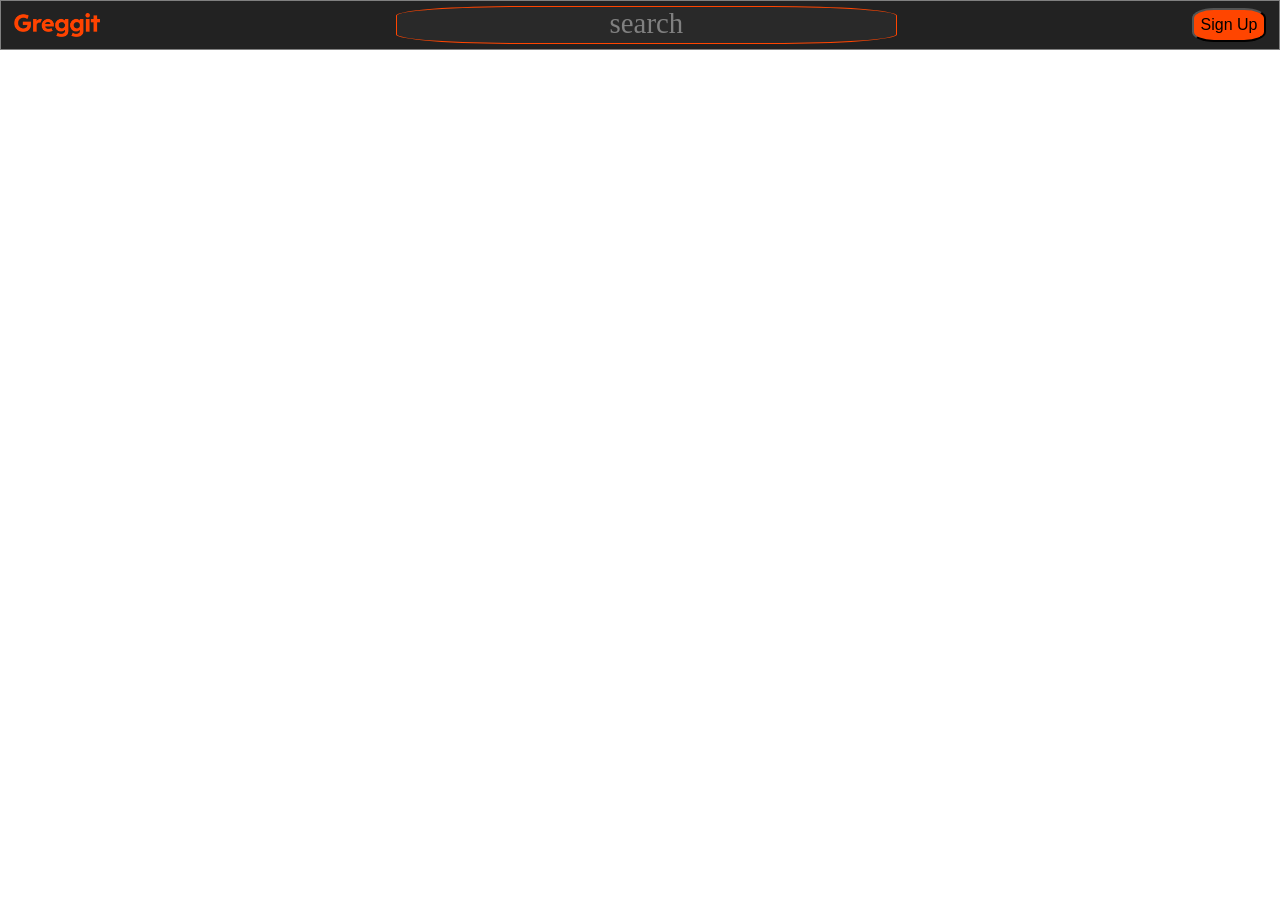
==== html/index.html @ 4bcce82c "feat added css and resources" ====
<!DOCTYPE html>
<html lang="en">
<head>
    <meta charset="UTF-8">
    <meta name="viewport" content="width=device-width, initial-scale=1.0">
    <title>Greggit Home</title>
    <link rel='stylesheet' type="text/css" href='/resources/css/common.css' />
</head>

<body>
    <div class="header">
        <img class="logo" src="/resources/images/greggit.png" alt="Greggit Home">
        <div class="search-bar">
            <p>search</p>
        </div>
        <div class="sign-up">
            <button type="button">Sign Up</button>
        </div>
    </div>
</body>
</html>
---- resources/css/common.css ----
* {
    box-sizing: border-box;
}

body {
    margin: 0;
}

.header {
    display: flex;
    align-items: center;
    background-color: #222;
    border-color: grey ;
    border-style: solid;
    border-width: 1px;
    height: 50px;
    width: 100%;
    padding-right: 2%;
}

.logo {
    height: 50%;
    padding-left: 1%;
}

.search-bar {
    margin: auto;
    text-align: center;
    color: grey;
    border-radius: 25%;
    height: 80%;
    width: 40%;
    background-color: #292929;
    border-style: solid;
    border-color: #FF4500;
    border-width: 1px;
}

.search-bar p {
    margin: 0px;
    font-size: 180%;
}

.sign-up {
    float: right;
}

.sign-up button{
    font-size: 100%;
    white-space: nowrap;
    background-color: #FF4500;
    padding: 10%;
    border-radius: 30%;
    cursor: pointer;
}
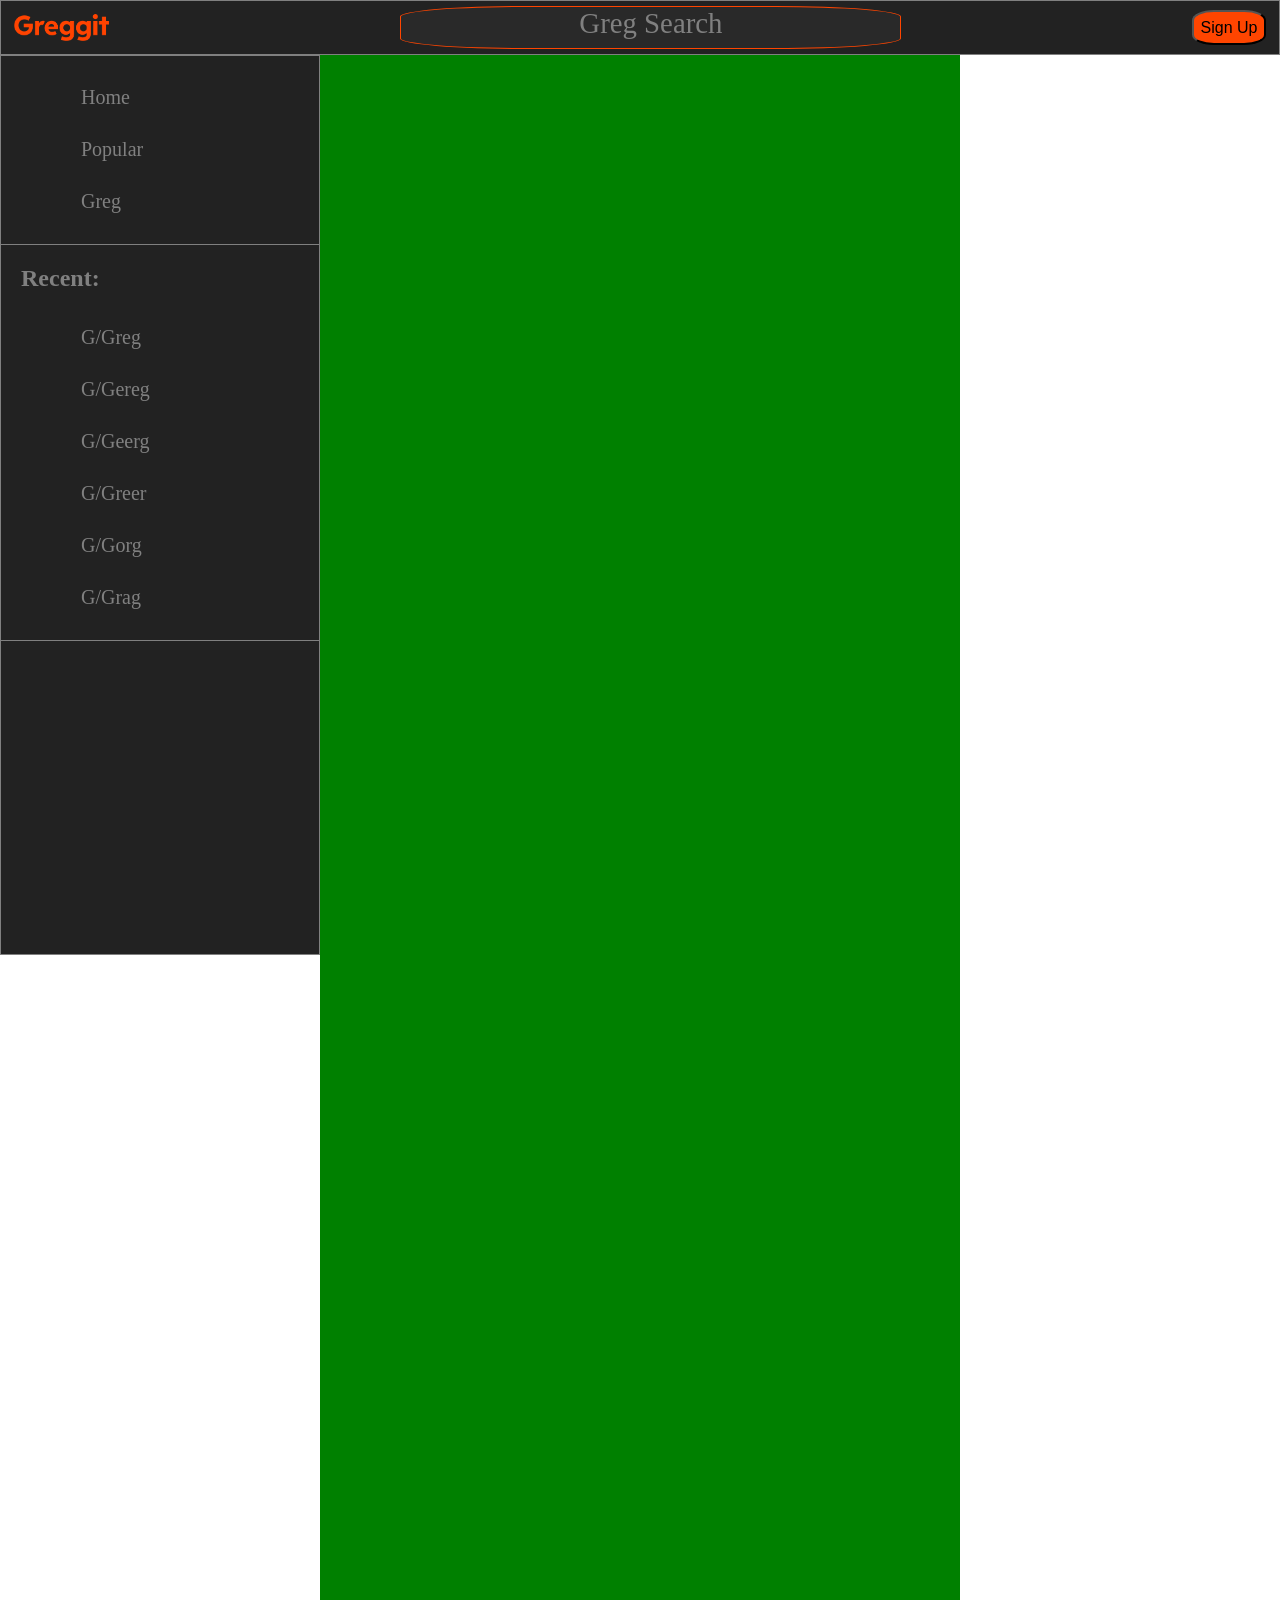
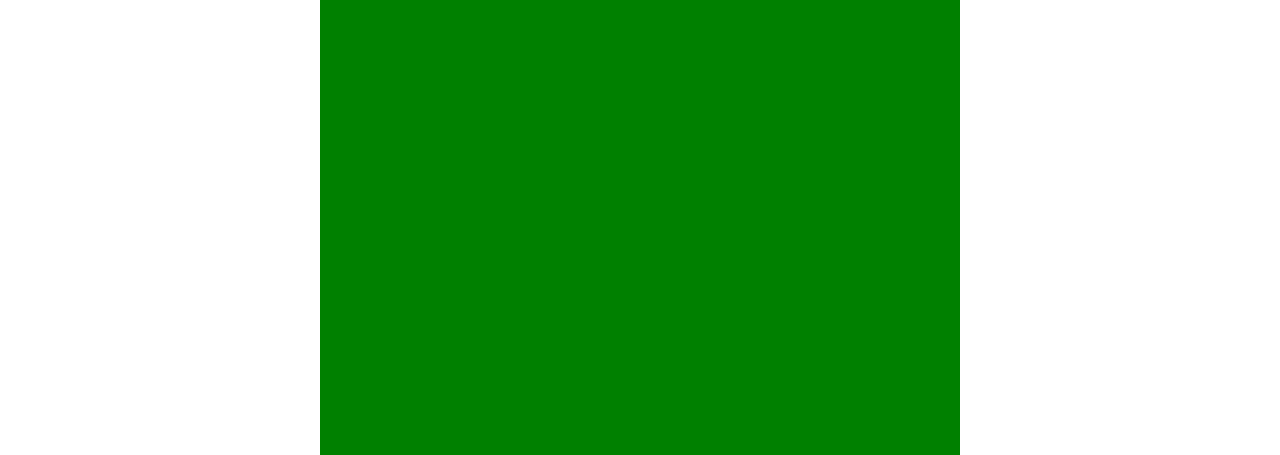
==== commit 5ceba107: "Feat: added sidebar and post section" ====
--- a/html/index.html
+++ b/html/index.html
@@ -8,13 +8,43 @@
 </head>
 
 <body>
-    <div class="header">
-        <img class="logo" src="/resources/images/greggit.png" alt="Greggit Home">
-        <div class="search-bar">
-            <p>search</p>
+    <!-- Container for whole page -->
+    <div class="container">
+        <!-- Header -->
+        <div class="header">
+            <img class="logo" src="/resources/images/greggit.png" alt="Greggit Home">
+            <div class="search-bar">
+                <p>Greg Search</p>
+            </div>
+            <div class="sign-up">
+                <button type="button">Sign Up</button>
+            </div>
         </div>
-        <div class="sign-up">
-            <button type="button">Sign Up</button>
+        <!-- Main body of site -->
+        <div class="main">
+            <div class="sidebar">
+                <div class="sidebar-buttons">
+                    <ul>
+                        <li><a href="index.html">Home</a></li>
+                        <li><a href="index.html">Popular</a></li>
+                        <li><a href="index.html">Greg</a></li>
+                    </ul>
+                </div>
+                <div class="sidebar-buttons">
+                    <h2 style="color:grey; margin-left:20px;">Recent:</h2>
+                    <ul>
+                        <li><a href="index.html">G/Greg</a></li>
+                        <li><a href="index.html">G/Gereg</a></li>
+                        <li><a href="index.html">G/Geerg</a></li>
+                        <li><a href="index.html">G/Greer</a></li>
+                        <li><a href="index.html">G/Gorg</a></li>
+                        <li><a href="index.html">G/Grag</a></li>
+                    </ul>
+                </div>
+            </div>
+            <div class ="posts">
+
+            </div>
         </div>
     </div>
 </body>
--- a/resources/css/common.css
+++ b/resources/css/common.css
@@ -2,18 +2,26 @@
     box-sizing: border-box;
 }
 
-body {
+html, body {
+    height: 100%;
     margin: 0;
 }
 
+.container {
+    display: flex;
+    flex-direction: column;
+    height: 100%;
+}
+ 
 .header {
+    position: fixed;
     display: flex;
     align-items: center;
     background-color: #222;
     border-color: grey ;
     border-style: solid;
     border-width: 1px;
-    height: 50px;
+    height: 55px;
     width: 100%;
     padding-right: 2%;
 }
@@ -52,4 +60,50 @@
     padding: 10%;
     border-radius: 30%;
     cursor: pointer;
+}
+
+.main {
+    margin-top: 55px;
+    display: flex;
+    flex-direction: row;
+    width: 100%;
+    height: 100%;
+} 
+
+.sidebar {
+    position: fixed;
+    display: flex;
+    flex-direction: column;
+    height: 100%;
+    width: 25%;
+    background: #222;
+    border-color:grey;
+    border-style: solid;
+    border-width: 1px;
+}
+
+.sidebar-buttons {
+    border-width: 0px;
+    border-bottom-width: 1px;
+    border-color: grey;
+    border-style: solid;
+}
+
+.sidebar ul {
+    padding-left: 80px;
+    list-style: none;
+    line-height: 50px;
+}
+
+.sidebar a {
+    color:grey;
+    font-size: 20px;
+    text-decoration: none;
+}
+
+.posts {
+    margin-left: 25%;
+    height: 2000px;
+    width: 50%;
+    background:green
 }
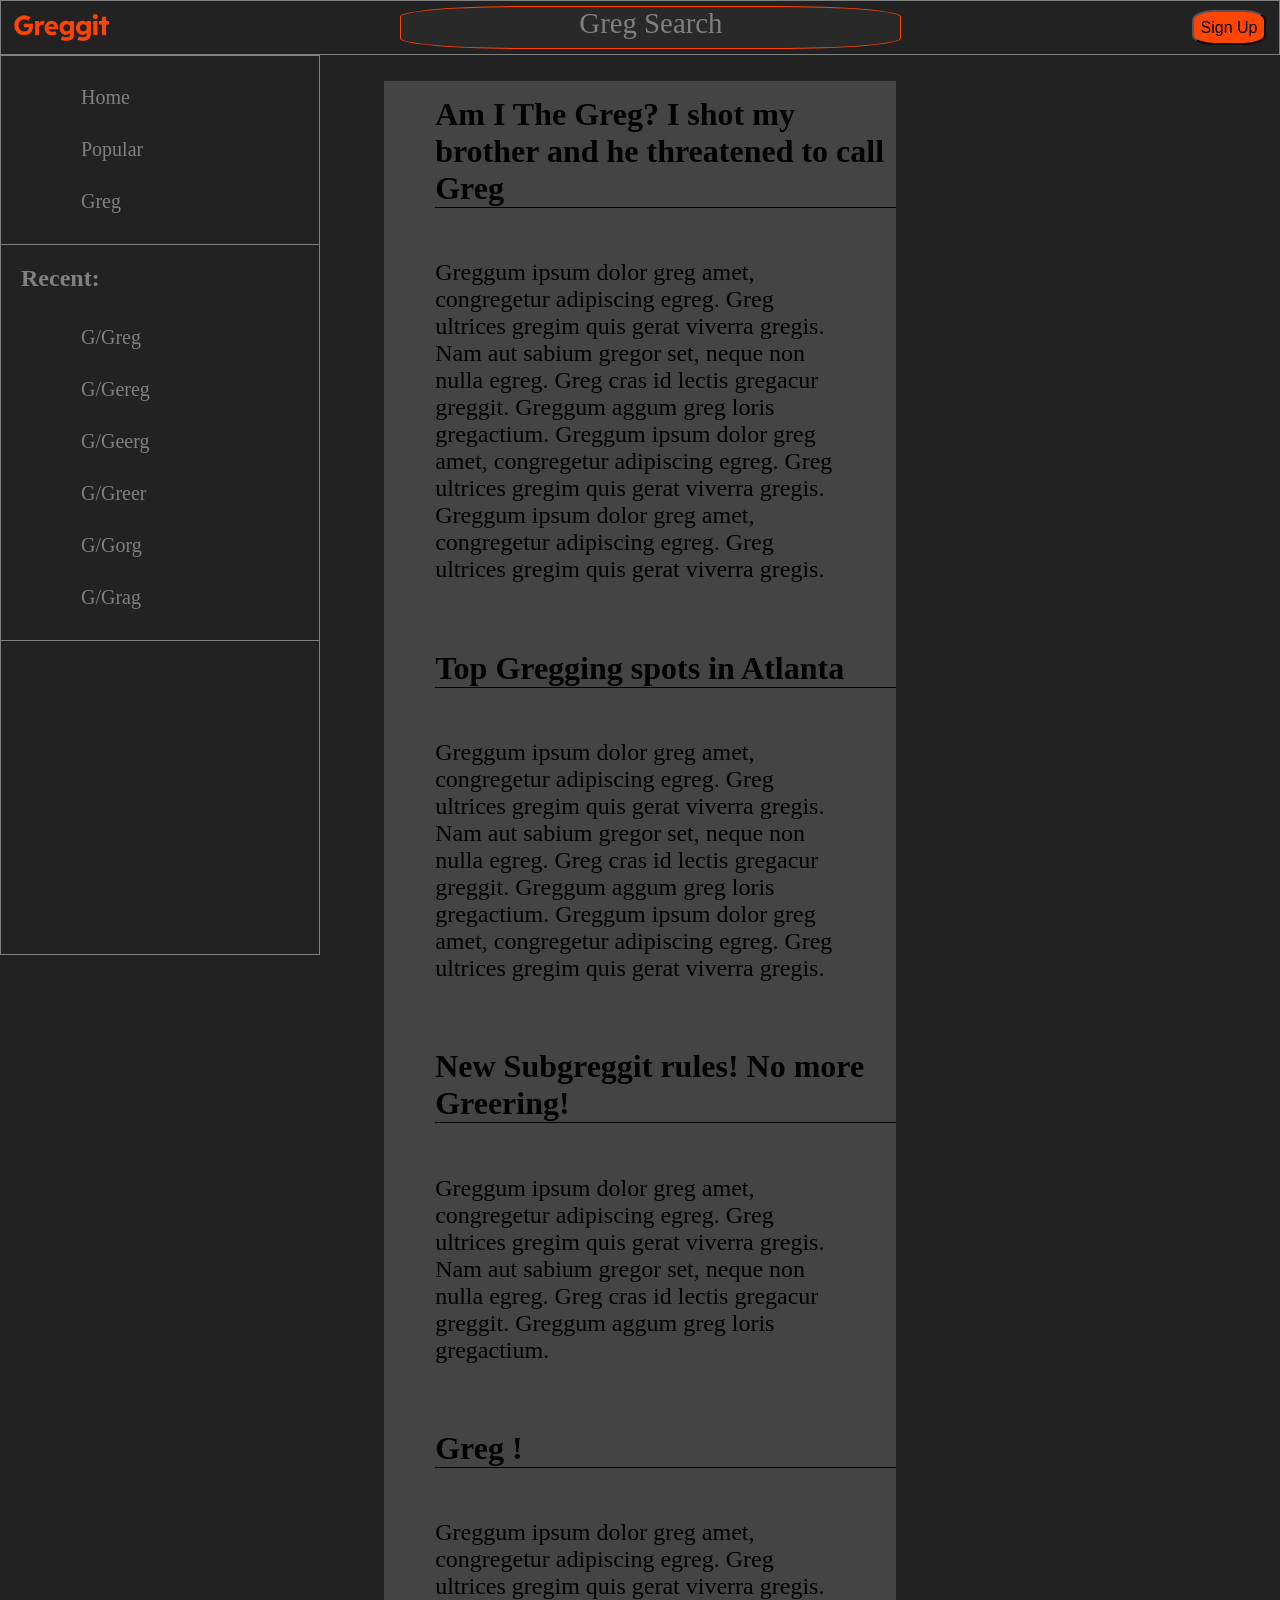
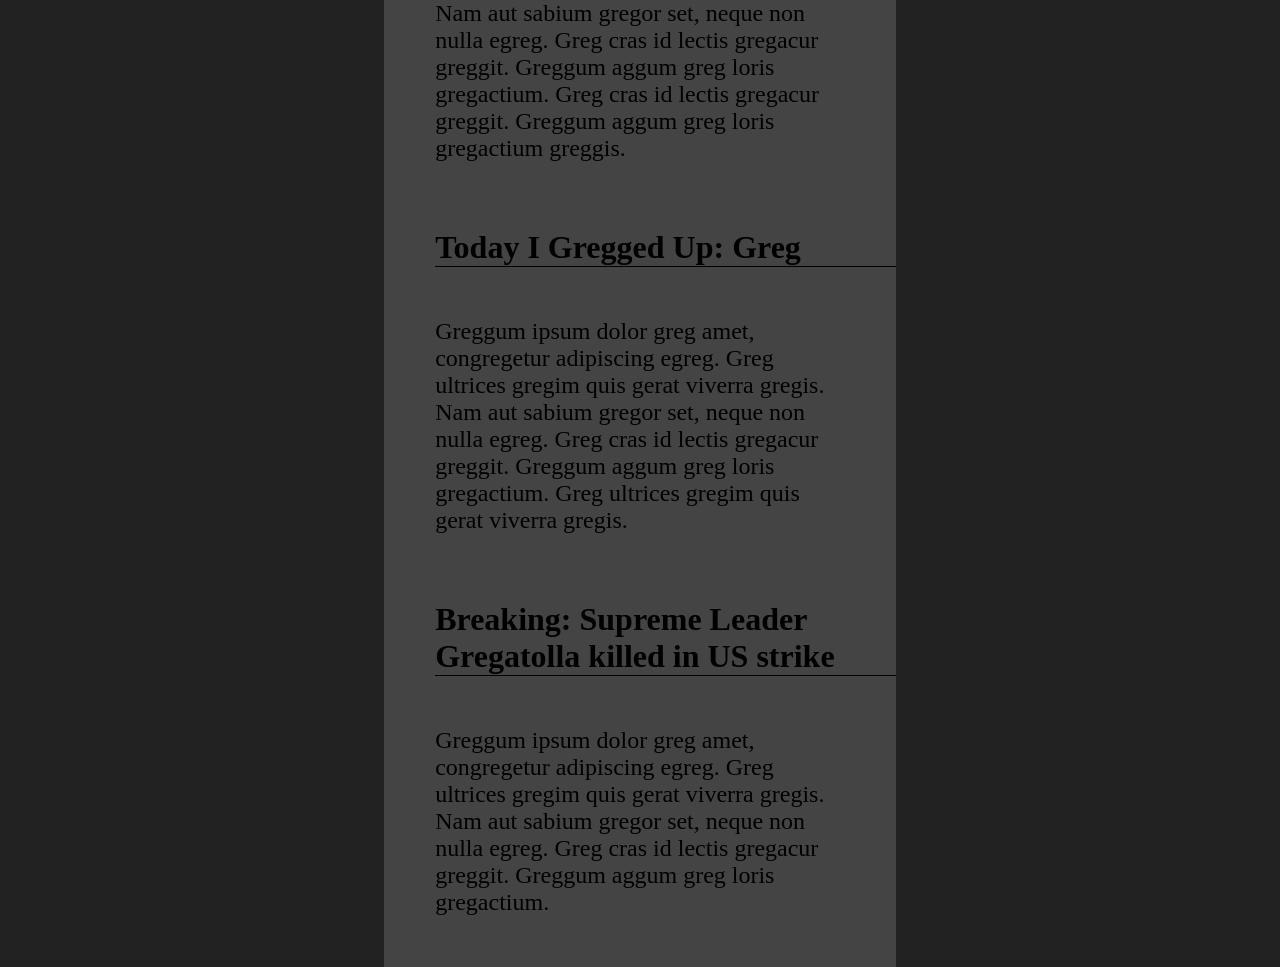
==== commit 1a588996: "Feat: added placeholder posts" ====
--- a/html/index.html
+++ b/html/index.html
@@ -14,7 +14,7 @@
         <div class="header">
             <img class="logo" src="/resources/images/greggit.png" alt="Greggit Home">
             <div class="search-bar">
-                <p>Greg Search</p>
+                <p style="background-color: #292929; display: inline;">Greg Search</p>
             </div>
             <div class="sign-up">
                 <button type="button">Sign Up</button>
@@ -43,7 +43,69 @@
                 </div>
             </div>
             <div class ="posts">
-
+                <div>
+                    <h2>Am I The Greg? I shot my brother and he threatened to call Greg</h2>
+                    <p>
+                    Greggum ipsum dolor greg amet, congregetur adipiscing
+                    egreg. Greg ultrices gregim quis gerat viverra gregis.
+                    Nam aut sabium gregor set, neque non nulla egreg. Greg
+                    cras id lectis gregacur greggit. Greggum aggum greg loris gregactium.
+                    Greggum ipsum dolor greg amet, congregetur adipiscing
+                    egreg. Greg ultrices gregim quis gerat viverra gregis.
+                    Greggum ipsum dolor greg amet, congregetur adipiscing
+                    egreg. Greg ultrices gregim quis gerat viverra gregis.
+                    </p>
+                </div>
+                <div>
+                    <h2>Top Gregging spots in Atlanta</h2>
+                    <p>
+                    Greggum ipsum dolor greg amet, congregetur adipiscing
+                    egreg. Greg ultrices gregim quis gerat viverra gregis.
+                    Nam aut sabium gregor set, neque non nulla egreg. Greg
+                    cras id lectis gregacur greggit. Greggum aggum greg loris gregactium.
+                    Greggum ipsum dolor greg amet, congregetur adipiscing
+                    egreg. Greg ultrices gregim quis gerat viverra gregis.
+                    </p>
+                </div>
+                <div>
+                    <h2>New Subgreggit rules! No more Greering!</h2>
+                    <p>
+                    Greggum ipsum dolor greg amet, congregetur adipiscing
+                    egreg. Greg ultrices gregim quis gerat viverra gregis.
+                    Nam aut sabium gregor set, neque non nulla egreg. Greg
+                    cras id lectis gregacur greggit. Greggum aggum greg loris gregactium.
+                    </p>
+                </div>
+                <div>
+                    <h2>Greg !</h2>
+                    <p>
+                    Greggum ipsum dolor greg amet, congregetur adipiscing
+                    egreg. Greg ultrices gregim quis gerat viverra gregis.
+                    Nam aut sabium gregor set, neque non nulla egreg. Greg
+                    cras id lectis gregacur greggit. Greggum aggum greg loris gregactium. 
+                    Greg cras id lectis gregacur greggit. Greggum aggum greg
+                    loris gregactium greggis.
+                    </p>
+                </div>
+                <div>
+                    <h2>Today I Gregged Up: Greg</h2>
+                    <p>
+                    Greggum ipsum dolor greg amet, congregetur adipiscing
+                    egreg. Greg ultrices gregim quis gerat viverra gregis.
+                    Nam aut sabium gregor set, neque non nulla egreg. Greg
+                    cras id lectis gregacur greggit. Greggum aggum greg loris gregactium.
+                    Greg ultrices gregim quis gerat viverra gregis.
+                    </p>
+                </div>
+                <div>
+                    <h2>Breaking: Supreme Leader Gregatolla killed in US strike</h2>
+                    <p>
+                    Greggum ipsum dolor greg amet, congregetur adipiscing
+                    egreg. Greg ultrices gregim quis gerat viverra gregis.
+                    Nam aut sabium gregor set, neque non nulla egreg. Greg
+                    cras id lectis gregacur greggit. Greggum aggum greg loris gregactium.
+                    </p>
+                </div>
             </div>
         </div>
     </div>
--- a/resources/css/common.css
+++ b/resources/css/common.css
@@ -1,5 +1,6 @@
 * {
     box-sizing: border-box;
+    background: #222;
 }
 
 html, body {
@@ -102,8 +103,33 @@
 }
 
 .posts {
+    display: flex;
+    align-items: center;
+    justify-content: space-between;
+    flex-direction: column;
+    margin-top: 2%;
     margin-left: 25%;
-    height: 2000px;
+    height: 2400px;
     width: 50%;
-    background:green
+}
+
+.posts div {
+    width: 80%;
+    background: #444;
+}
+
+.posts div h2 {
+    background: none;
+    margin-top: 3%;
+    margin-left: 10%;
+    font-weight: bold;
+    font-size: xx-large;
+    border-bottom-style: solid;
+    border-bottom-width: 1px;
+}
+
+.posts div p {
+    margin: 10%;
+    background: none;
+    font-size: x-large;
 }
